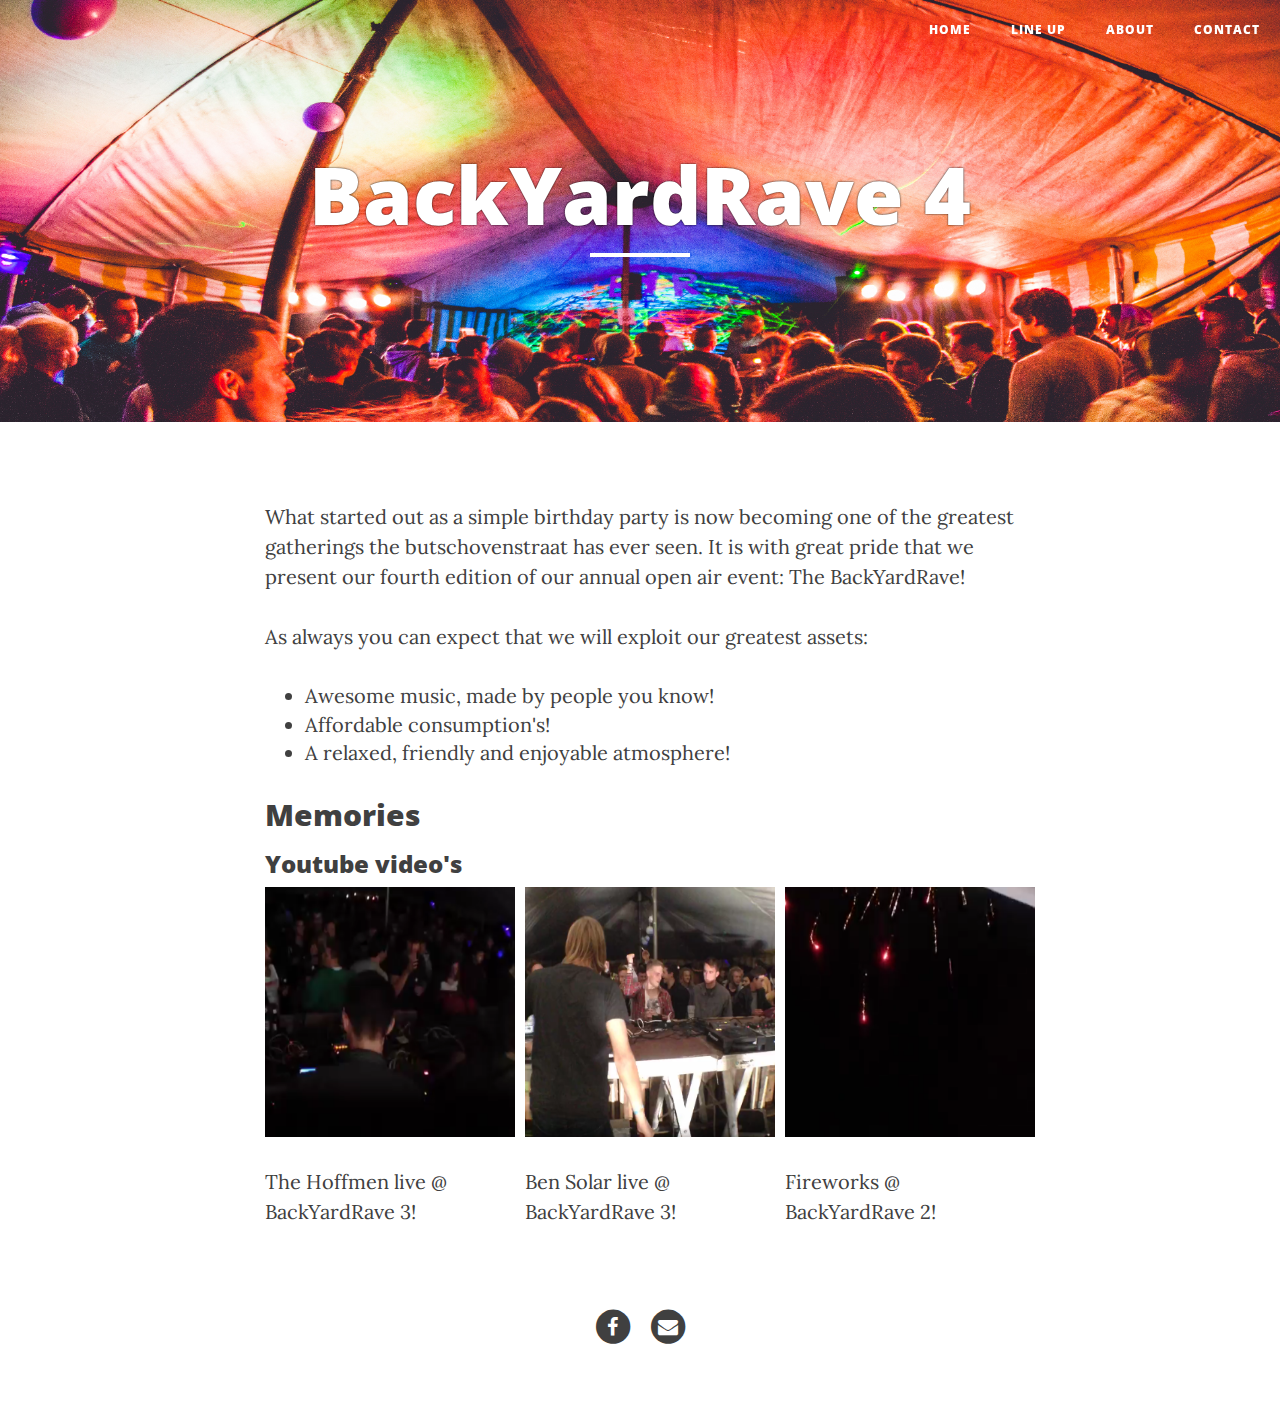
==== index.html @ 53c2b3a4 "first" ====
<!DOCTYPE html PUBLIC "-//W3C//DTD HTML 4.01//EN" "http://www.w3.org/TR/html4/strict.dtd">
<html lang="en">
    <head>
        <meta charset="utf-8">
        <meta http-equiv="X-UA-Compatible" content="IE=edge">
        <meta name="viewport" content="width=device-width, initial⁻scale=1">
        <meta name="description" content="Promotional website BackYardRave">
        <meta name="author" content="Numkil">

        <title>BackYardRave-home</title>

        <!-- bootstrap core css -->
        <link href="css/bootstrap.min.css" rel="stylesheet">

        <!-- Custom CSS -->
        <link href="css/backyardrave.css" rel="stylesheet">

        <!-- Custom Fonts -->
        <link href="http://maxcdn.bootstrapcdn.com/font-awesome/4.1.0/css/font-awesome.min.css" rel="stylesheet" type="text/css">
        <link href='http://fonts.googleapis.com/css?family=Lora:400,700,400italic,700italic' rel='stylesheet' type='text/css'>
        <link href='http://fonts.googleapis.com/css?family=Open+Sans:300italic,400italic,600italic,700italic,800italic,400,300,600,700,800' rel='stylesheet' type='text/css'>
    </head>

    <body>
        <!-- Navigation -->
        <nav class="navbar navbar-default navbar-custom navbar-fixed-top">
            <div class="container-fluid">
                <!-- Brand and toggle get grouped for better mobile display -->
                <div class="navbar-header page-scroll">
                    <button type="button" class="navbar-toggle" data-toggle="collapse" data-target="#bs-example-navbar-collapse-1">
                        <span class="sr-only">Toggle navigation</span>
                        <span class="icon-bar"></span>
                        <span class="icon-bar"></span>
                        <span class="icon-bar"></span>
                    </button>
                </div>

                <!-- Collect the nav links, forms, and other content for toggling -->
                <div class="collapse navbar-collapse" id="bs-example-navbar-collapse-1">
                    <ul class="nav navbar-nav navbar-right">
                        <li>
                            <a href="#">Home</a>
                        </li>
                        <li>
                            <a href="linup.html">Line Up</a>
                        </li>
                        <li>
                            <a href="about.html">About</a>
                        </li>
                        <li>
                            <a href="contact.html">Contact</a>
                        </li>
                    </ul>
                </div>
                <!-- /.navbar-collapse -->
            </div>
            <!-- /.container -->
        </nav>

        <!-- Page Header -->
        <!-- Set your background image for this header on the line below. -->
        <header class="intro-header" style="background-image: url('pictures/banner.jpg')">
            <div class="container">
                <div class="row">
                    <div class="col-lg-8 col-lg-offset-2 col-md-10 col-md-offset-1">
                        <div class="site-heading">
                            <h1>BackYardRave 4</h1>
                            <hr class="small">
                        </div>
                    </div>
                </div>
            </div>
        </header>

        <!-- Main Content -->
        <div class="container">
            <div class="row">
                <div class="col-lg-8 col-lg-offset-2 col-md-10 col-md-offset-1">
                    <p>
                        What started out as a simple birthday party is now becoming one of the greatest
                        gatherings the butschovenstraat has ever seen. It is with great pride that we present
                        our fourth edition of our annual open air event: The BackYardRave!
                    </p>
                    <p>
                        As always you can expect that we will exploit our greatest assets:
                        <ul>
                            <li>Awesome music, made by people you know!</li>
                            <li>Affordable consumption's!</li>
                            <li>A relaxed, friendly and enjoyable atmosphere!</li>
                        </ul>
                    </p>
                    <!--Pictures and videos previous parties-->
                    <h2>Memories</h2>
                    <h3>Youtube video's</h3>
                    <div class="row">
                        <div class="col-lg-4 col-md-5">
                            <a href="https://www.youtube.com/watch?v=LTEhwzz4G0o">
                                <img src="pictures/youtubethumb1.png" height="250px" width="250px" alt="The Hoffmen @ Backyard Rave
                                snippet"/>
                                <p>The Hoffmen live @ BackYardRave 3!</p>
                            </a>
                        </div>
                        <div class="col-lg-4 col-md-5">
                            <a href="https://www.youtube.com/watch?v=LTEhwzz4G0o">
                                <img src="pictures/youtubethumb2.png" height="250px" width="250px"
                                alt="Ben Solar Live @ Backyard Rave 3"/>
                                <p>Ben Solar live @ BackYardRave 3!</p>
                            </a>
                        </div>
                        <div class="col-lg-4 col-md-5">
                            <a href="https://youtu.be/8kN9k4zvXbA">
                                <img src="pictures/youtubethumb3.png" height="250px" width="250px"
                                alt="Fireworks @ Backyard Rave 2"/>
                                <p>Fireworks @ BackYardRave 2!</p>
                            </a>
                        </div>

                    </div>
                </div>
            </div>
        </div>

        <!-- Footer -->
        <footer>
            <div class="container">
                <div class="row">
                    <div class="col-lg-8 col-lg-offset-2 col-md-10 col-md-offset-1">
                        <ul class="list-inline text-center">
                            <li>
                                <a href="https://www.facebook.com/events/416799221814167/">
                                    <span class="fa-stack fa-sm">
                                        <i class="fa fa-circle fa-stack-2x"></i>
                                        <i class="fa fa-facebook fa-stack-1x fa-inverse"></i>
                                    </span>
                                </a>
                            </li>
                            <li>
                                <a id='email' >
                                    <span class="fa-stack fa-sm">
                                        <i class="fa fa-circle fa-stack-2x"></i>
                                        <i class="fa fa-envelope fa-stack-1x fa-inverse"></i>
                                        <NOSCRIPT>
                                            <em>E-mail Address protected by JavaScript<BR>
                                                Please activate JavaScript if you want to see it</em>
                                        </NOSCRIPT> </p>
                                    </span>
                                </a>
                            </li>
                        </ul>
                    </div>
                </div>
            </div>
        </footer>

        <!-- Javascript
            ================================================== -->
            <!-- placed at the end of the document so the pages load faster -->
            <script src="js/jquery-1.11.1.min.js"></script>
            <script src="js/bootstrap.min.js"></script>
            <script src="js/clean-blog.min.js"></script>
            <script src="js/backyard.js"></script>

    </body>
</html>
---- css/backyardrave.css ----
/*!
 * Clean Blog v1.0.0 (http://startbootstrap.com)
 * Copyright 2014 Start Bootstrap
 * Licensed under Apache 2.0 (https://github.com/IronSummitMedia/startbootstrap/blob/gh-pages/LICENSE)
 */

body {
    font-family: 'Lora', 'Times New Roman', serif;
    font-size: 20px;
    color: #404040;
}
p {
    line-height: 1.5;
    margin: 30px 0;
}
p a {
    text-decoration: underline;
}
h1,
h2,
h3,
h4,
h5,
h6 {
    font-family: 'Open Sans', 'Helvetica Neue', Helvetica, Arial, sans-serif;
    font-weight: 800;
}
a {
    color: #404040;
}
a:hover,
a:focus {
    color: #0085a1;
}
a img:hover,
a img:focus {
    cursor: zoom-in;
}
blockquote {
    color: #808080;
    font-style: italic;
}
hr.small {
    max-width: 100px;
    margin: 15px auto;
    border-width: 4px;
    border-color: white;
}
.navbar-custom {
    position: absolute;
    top: 0;
    left: 0;
    width: 100%;
    z-index: 3;
    font-family: 'Open Sans', 'Helvetica Neue', Helvetica, Arial, sans-serif;
}
.navbar-custom .navbar-brand {
    font-weight: 800;
}
.navbar-custom .nav li a {
    text-transform: uppercase;
    font-size: 12px;
    font-weight: 800;
    letter-spacing: 1px;
}
@media only screen and (min-width: 768px) {
    .navbar-custom {
        background: transparent;
        border-bottom: 1px solid transparent;
    }
    .navbar-custom .navbar-brand {
        color: white;
        padding: 20px;
    }
    .navbar-custom .navbar-brand:hover,
    .navbar-custom .navbar-brand:focus {
        color: rgba(255, 255, 255, 0.8);
    }
    .navbar-custom .nav li a {
        color: white;
        padding: 20px;
    }
    .navbar-custom .nav li a:hover,
    .navbar-custom .nav li a:focus {
        color: rgba(255, 255, 255, 0.8);
    }
}
@media only screen and (min-width: 1170px) {
    .navbar-custom {
        -webkit-transition: background-color 0.3s;
        -moz-transition: background-color 0.3s;
        transition: background-color 0.3s;
        /* Force Hardware Acceleration in WebKit */
        -webkit-transform: translate3d(0, 0, 0);
        -moz-transform: translate3d(0, 0, 0);
        -ms-transform: translate3d(0, 0, 0);
        -o-transform: translate3d(0, 0, 0);
        transform: translate3d(0, 0, 0);
        -webkit-backface-visibility: hidden;
        backface-visibility: hidden;
    }
    .navbar-custom.is-fixed {
        /* when the user scrolls down, we hide the header right above the viewport */
        position: fixed;
        top: -61px;
        background-color: rgba(255, 255, 255, 0.9);
        border-bottom: 1px solid #f2f2f2;
        -webkit-transition: -webkit-transform 0.3s;
        -moz-transition: -moz-transform 0.3s;
        transition: transform 0.3s;
    }
    .navbar-custom.is-fixed .navbar-brand {
        color: #404040;
    }
    .navbar-custom.is-fixed .navbar-brand:hover,
    .navbar-custom.is-fixed .navbar-brand:focus {
        color: #0085a1;
    }
    .navbar-custom.is-fixed .nav li a {
        color: #404040;
    }
    .navbar-custom.is-fixed .nav li a:hover,
    .navbar-custom.is-fixed .nav li a:focus {
        color: #0085a1;
    }
    .navbar-custom.is-visible {
        /* if the user changes the scrolling direction, we show the header */
        -webkit-transform: translate3d(0, 100%, 0);
        -moz-transform: translate3d(0, 100%, 0);
        -ms-transform: translate3d(0, 100%, 0);
        -o-transform: translate3d(0, 100%, 0);
        transform: translate3d(0, 100%, 0);
    }
}
.intro-header {
    background-color: #808080;
    background: no-repeat center center;
    background-attachment: scroll;
    -webkit-background-size: cover;
    -moz-background-size: cover;
    background-size: cover;
    -o-background-size: cover;
    margin-bottom: 50px;
}
.intro-header .site-heading,
.intro-header .post-heading,
.intro-header .page-heading {
    padding: 100px 0 50px;
    color: white;
    text-shadow: 0 0 2px #000000;
}
@media only screen and (min-width: 768px) {
    .intro-header .site-heading,
    .intro-header .post-heading,
    .intro-header .page-heading {
        padding: 150px 0;
    }
}
.intro-header .site-heading,
.intro-header .page-heading {
    text-align: center;
}
.intro-header .site-heading h1,
.intro-header .page-heading h1 {
    margin-top: 0;
    font-size: 50px;
}
.intro-header .site-heading .subheading,
.intro-header .page-heading .subheading {
    font-size: 24px;
    line-height: 1.1;
    display: block;
    font-family: 'Open Sans', 'Helvetica Neue', Helvetica, Arial, sans-serif;
    font-weight: 450;
    margin: 10px 0 0;
}
@media only screen and (min-width: 768px) {
    .intro-header .site-heading h1,
    .intro-header .page-heading h1 {
        font-size: 80px;
    }
}
.intro-header .post-heading h1 {
    font-size: 35px;
}
.intro-header .post-heading .subheading,
.intro-header .post-heading .meta {
    line-height: 1.1;
    display: block;
}
.intro-header .post-heading .subheading {
    font-family: 'Open Sans', 'Helvetica Neue', Helvetica, Arial, sans-serif;
    font-size: 24px;
    margin: 10px 0 30px;
    font-weight: 600;
}
.intro-header .post-heading .meta {
    font-family: 'Lora', 'Times New Roman', serif;
    font-style: italic;
    font-weight: 300;
    font-size: 20px;
}
.intro-header .post-heading .meta a {
    color: white;
}
@media only screen and (min-width: 768px) {
    .intro-header .post-heading h1 {
        font-size: 55px;
    }
    .intro-header .post-heading .subheading {
        font-size: 30px;
    }
}
.post-preview > a {
    color: #404040;
}
.post-preview > a:hover,
.post-preview > a:focus {
    text-decoration: none;
    color: #0085a1;
}
.post-preview > a > .post-title {
    font-size: 30px;
    margin-top: 30px;
    margin-bottom: 10px;
}
.post-preview > a > .post-subtitle {
    margin: 0;
    font-weight: 300;
    margin-bottom: 10px;
}
.post-preview > .post-meta {
    color: #808080;
    font-size: 18px;
    font-style: italic;
    margin-top: 0;
}
.post-preview > .post-meta > a {
    text-decoration: none;
    color: #404040;
}
.post-preview > .post-meta > a:hover,
.post-preview > .post-meta > a:focus {
    color: #0085a1;
    text-decoration: underline;
}
@media only screen and (min-width: 768px) {
    .post-preview > a > .post-title {
        font-size: 36px;
    }
}
.section-heading {
    font-size: 36px;
    margin-top: 60px;
    font-weight: 700;
}
.caption {
    text-align: center;
    font-size: 14px;
    padding: 10px;
    font-style: italic;
    margin: 0;
    display: block;
    border-bottom-right-radius: 5px;
    border-bottom-left-radius: 5px;
}
footer {
    padding: 50px 0 65px;
}
footer .list-inline {
    margin: 0;
    padding: 0;
}
footer .copyright {
    font-size: 14px;
    text-align: center;
    margin-bottom: 0;
}
.floating-label-form-group {
    font-size: 14px;
    position: relative;
    margin-bottom: 0;
    padding-bottom: 0.5em;
    border-bottom: 1px solid #eeeeee;
}
.floating-label-form-group input,
.floating-label-form-group textarea {
    z-index: 1;
    position: relative;
    padding-right: 0;
    padding-left: 0;
    border: none;
    border-radius: 0;
    font-size: 1.5em;
    background: none;
    box-shadow: none !important;
    resize: none;
}
.floating-label-form-group label {
    display: block;
    z-index: 0;
    position: relative;
    top: 2em;
    margin: 0;
    font-size: 0.85em;
    line-height: 1.764705882em;
    vertical-align: middle;
    vertical-align: baseline;
    opacity: 0;
    -webkit-transition: top 0.3s ease,opacity 0.3s ease;
    -moz-transition: top 0.3s ease,opacity 0.3s ease;
    -ms-transition: top 0.3s ease,opacity 0.3s ease;
    transition: top 0.3s ease,opacity 0.3s ease;
}
/*.floating-label-form-group::not(:first-child) {*/
    /*padding-left: 14px;*/
    /*border-left: 1px solid #eeeeee;*/
/*}*/
.floating-label-form-group-with-value label {
    top: 0;
    opacity: 1;
}
.floating-label-form-group-with-focus label {
    color: #0085a1;
}
form .row:first-child .floating-label-form-group {
    border-top: 1px solid #eeeeee;
}
.btn {
    font-family: 'Open Sans', 'Helvetica Neue', Helvetica, Arial, sans-serif;
    text-transform: uppercase;
    font-size: 14px;
    font-weight: 800;
    letter-spacing: 1px;
    border-radius: 0;
    padding: 15px 25px;
}
.btn-lg {
    font-size: 16px;
    padding: 25px 35px;
}
.btn-default:hover,
.btn-default:focus {
    background-color: #0085a1;
    border: 1px solid #0085a1;
    color: white;
}
.pager {
    margin: 20px 0 0;
}
.pager li > a,
.pager li > span {
    font-family: 'Open Sans', 'Helvetica Neue', Helvetica, Arial, sans-serif;
    text-transform: uppercase;
    font-size: 14px;
    font-weight: 800;
    letter-spacing: 1px;
    padding: 15px 25px;
    background-color: white;
    border-radius: 0;
}
.pager li > a:hover,
.pager li > a:focus {
    color: white;
    background-color: #0085a1;
    border: 1px solid #0085a1;
}
.pager .disabled > a,
.pager .disabled > a:hover,
.pager .disabled > a:focus,
.pager .disabled > span {
    color: #808080;
    background-color: #404040;
    cursor: not-allowed;
}
::-moz-selection {
    color: white;
    text-shadow: none;
    background: #0085a1;
}
::selection {
    color: white;
    text-shadow: none;
    background: #0085a1;
}
img::selection {
    color: white;
    background: transparent;
}
img::-moz-selection {
    color: white;
    background: transparent;
}
body {
    webkit-tap-highlight-color: #0085a1;
}
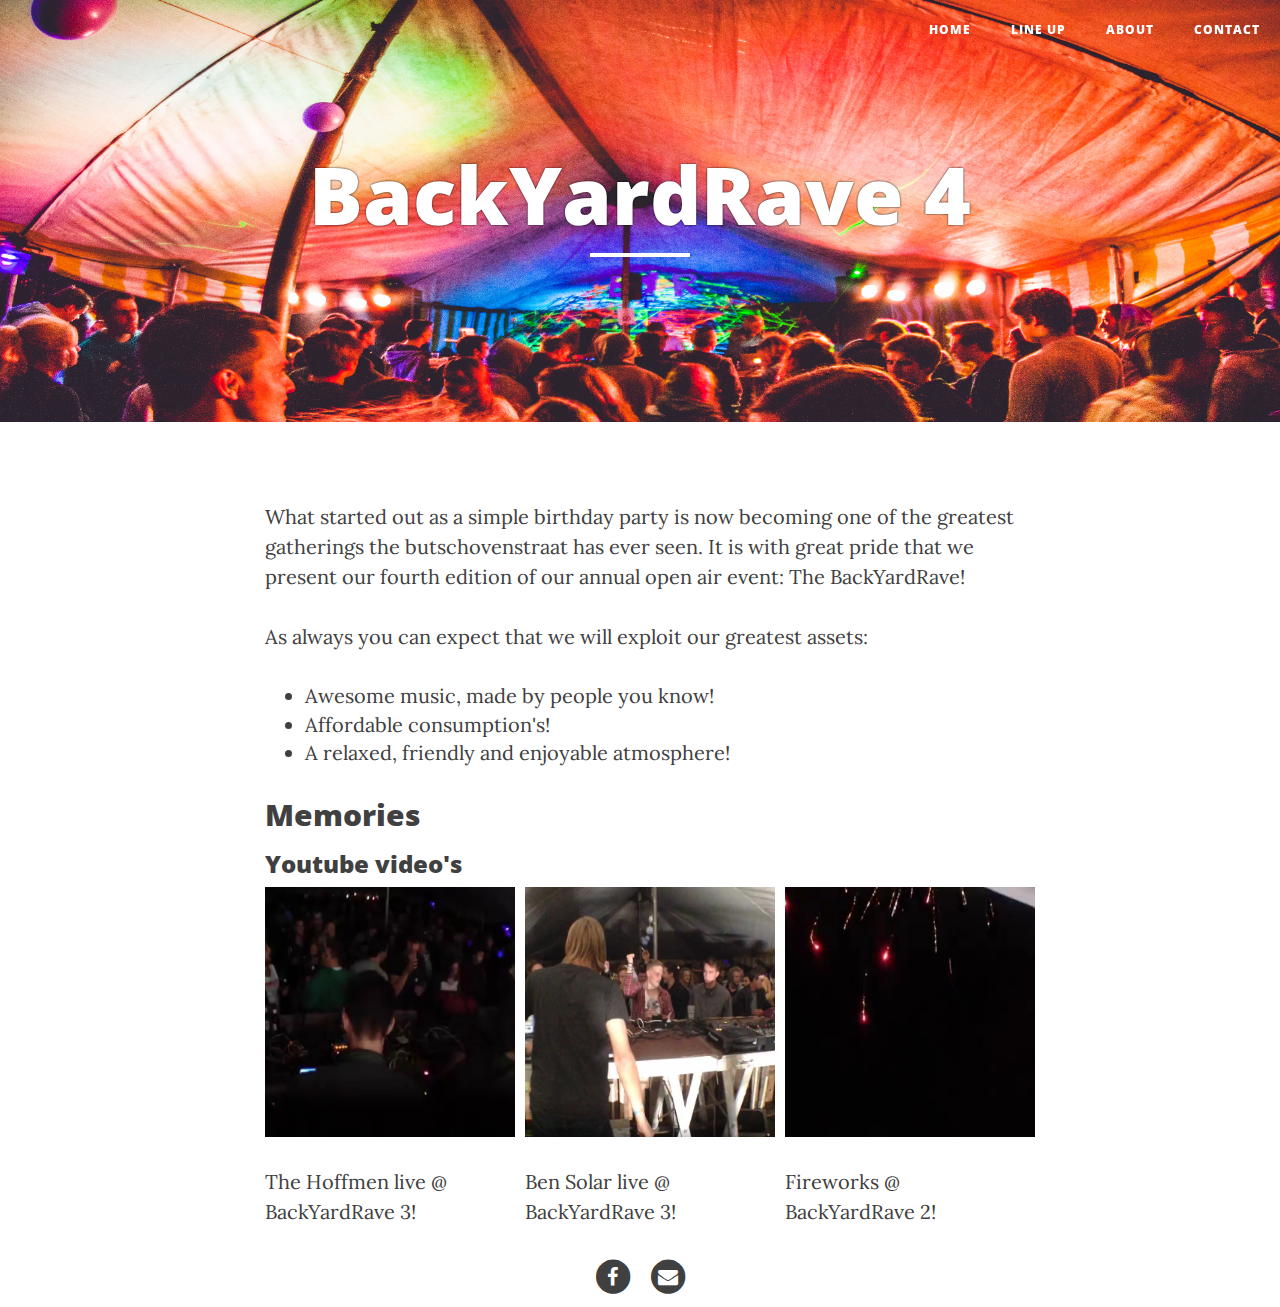
==== commit e2d646a4: "test footer like this" ====
--- a/index.html
+++ b/index.html
@@ -121,7 +121,7 @@
         </div>
 
         <!-- Footer -->
-        <footer>
+        <!--<footer>-->
             <div class="container">
                 <div class="row">
                     <div class="col-lg-8 col-lg-offset-2 col-md-10 col-md-offset-1">
@@ -150,7 +150,7 @@
                     </div>
                 </div>
             </div>
-        </footer>
+        <!--</footer>-->
 
         <!-- Javascript
             ================================================== -->
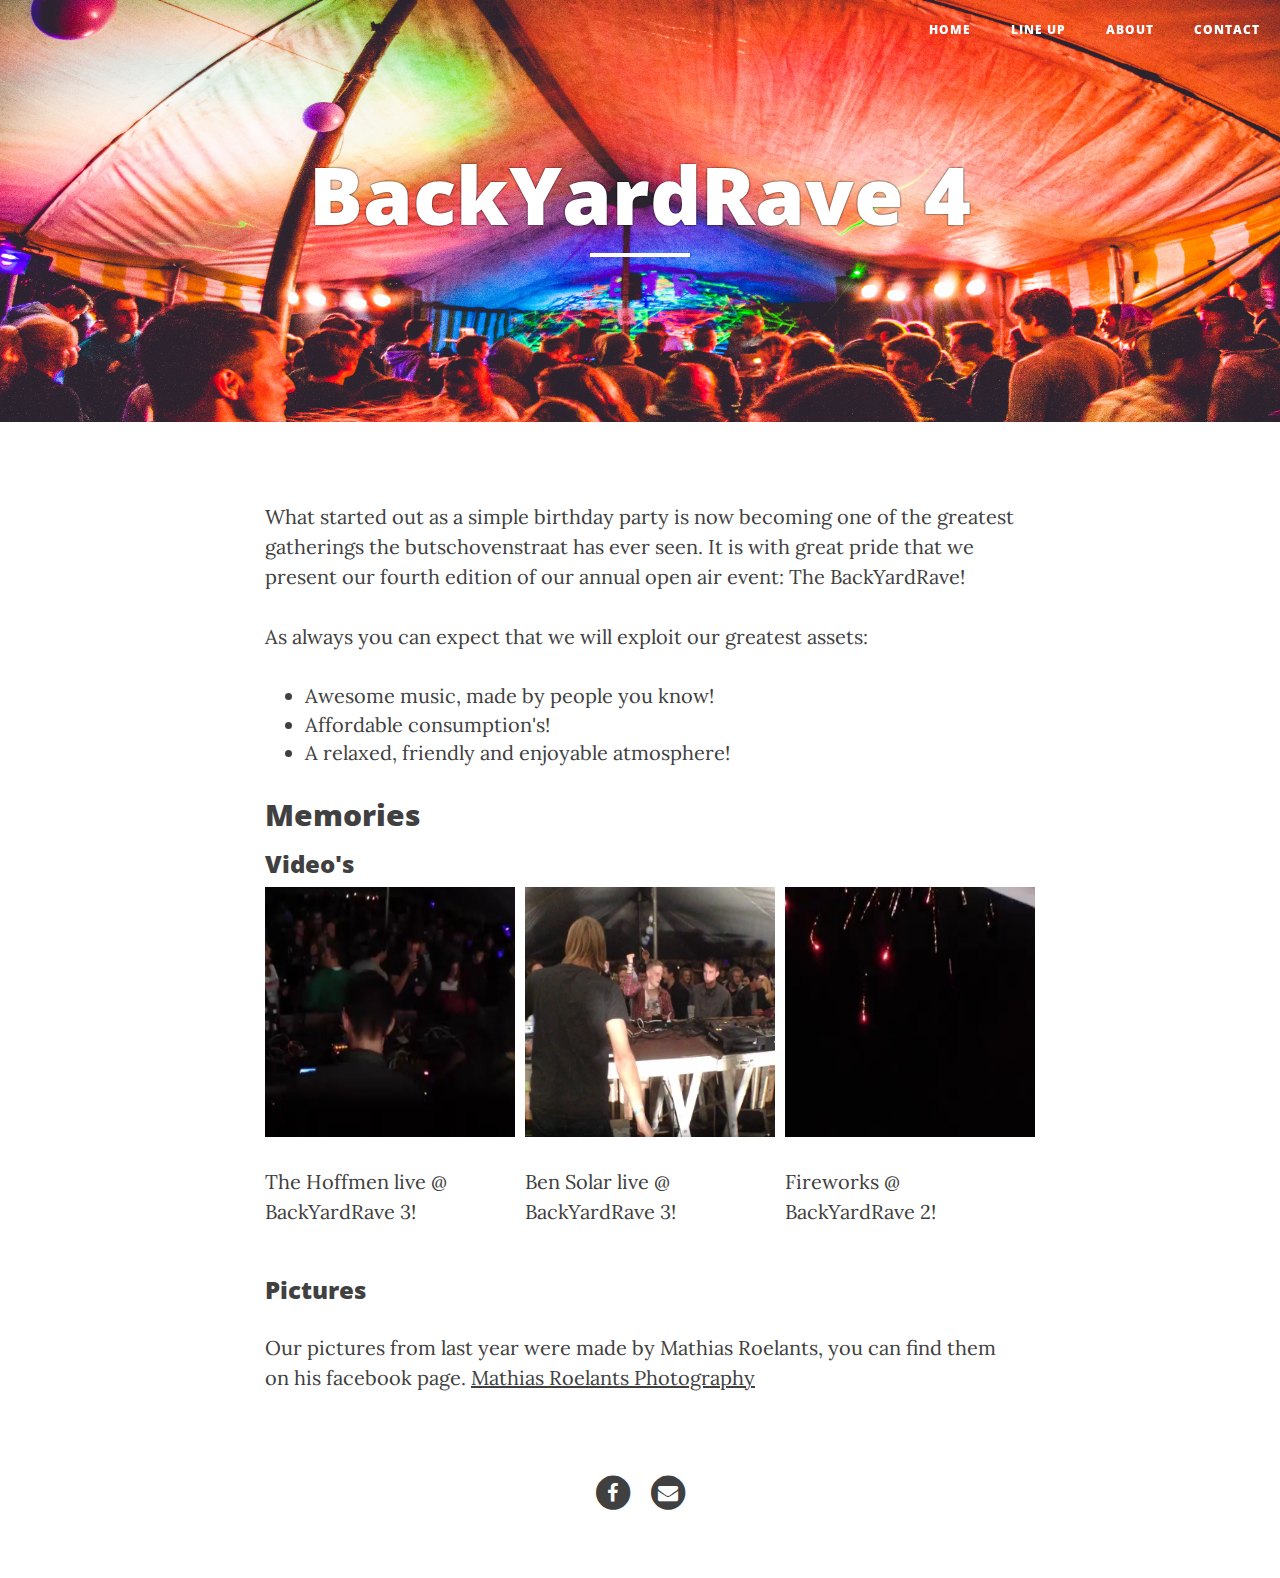
==== commit 986a7a2b: "add pictures" ====
--- a/index.html
+++ b/index.html
@@ -16,9 +16,9 @@
         <link href="css/backyardrave.css" rel="stylesheet">
 
         <!-- Custom Fonts -->
-        <link href="http://maxcdn.bootstrapcdn.com/font-awesome/4.1.0/css/font-awesome.min.css" rel="stylesheet" type="text/css">
-        <link href='http://fonts.googleapis.com/css?family=Lora:400,700,400italic,700italic' rel='stylesheet' type='text/css'>
-        <link href='http://fonts.googleapis.com/css?family=Open+Sans:300italic,400italic,600italic,700italic,800italic,400,300,600,700,800' rel='stylesheet' type='text/css'>
+        <link href="https://maxcdn.bootstrapcdn.com/font-awesome/4.1.0/css/font-awesome.min.css" rel="stylesheet" type="text/css">
+        <link href='https://fonts.googleapis.com/css?family=Lora:400,700,400italic,700italic' rel='stylesheet' type='text/css'>
+        <link href='https://fonts.googleapis.com/css?family=Open+Sans:300italic,400italic,600italic,700italic,800italic,400,300,600,700,800' rel='stylesheet' type='text/css'>
     </head>
 
     <body>
@@ -77,21 +77,21 @@
             <div class="row">
                 <div class="col-lg-8 col-lg-offset-2 col-md-10 col-md-offset-1">
                     <p>
-                        What started out as a simple birthday party is now becoming one of the greatest
-                        gatherings the butschovenstraat has ever seen. It is with great pride that we present
-                        our fourth edition of our annual open air event: The BackYardRave!
+                    What started out as a simple birthday party is now becoming one of the greatest
+                    gatherings the butschovenstraat has ever seen. It is with great pride that we present
+                    our fourth edition of our annual open air event: The BackYardRave!
                     </p>
                     <p>
-                        As always you can expect that we will exploit our greatest assets:
-                        <ul>
-                            <li>Awesome music, made by people you know!</li>
-                            <li>Affordable consumption's!</li>
-                            <li>A relaxed, friendly and enjoyable atmosphere!</li>
-                        </ul>
+                    As always you can expect that we will exploit our greatest assets:
+                    <ul>
+                        <li>Awesome music, made by people you know!</li>
+                        <li>Affordable consumption's!</li>
+                        <li>A relaxed, friendly and enjoyable atmosphere!</li>
+                    </ul>
                     </p>
                     <!--Pictures and videos previous parties-->
                     <h2>Memories</h2>
-                    <h3>Youtube video's</h3>
+                    <h3>Video's</h3>
                     <div class="row">
                         <div class="col-lg-4 col-md-5">
                             <a href="https://www.youtube.com/watch?v=LTEhwzz4G0o">
@@ -103,25 +103,32 @@
                         <div class="col-lg-4 col-md-5">
                             <a href="https://www.youtube.com/watch?v=LTEhwzz4G0o">
                                 <img src="pictures/youtubethumb2.png" height="250px" width="250px"
-                                alt="Ben Solar Live @ Backyard Rave 3"/>
+                                                                                     alt="Ben Solar Live @ Backyard Rave 3"/>
                                 <p>Ben Solar live @ BackYardRave 3!</p>
                             </a>
                         </div>
                         <div class="col-lg-4 col-md-5">
                             <a href="https://youtu.be/8kN9k4zvXbA">
                                 <img src="pictures/youtubethumb3.png" height="250px" width="250px"
-                                alt="Fireworks @ Backyard Rave 2"/>
+                                                                                     alt="Fireworks @ Backyard Rave 2"/>
                                 <p>Fireworks @ BackYardRave 2!</p>
                             </a>
                         </div>
-
                     </div>
+                    <h3>Pictures</h3>
+                            <p>
+                            Our pictures from last year were made by Mathias Roelants, you can find them
+                            on his facebook page.
+                            <a href="https://www.facebook.com/media/set/?set=a.1566265940268987.1073741883.1460340060861576&type=3" >
+                                Mathias Roelants Photography
+                            </a>
+                            </p>
                 </div>
             </div>
         </div>
 
         <!-- Footer -->
-        <!--<footer>-->
+        <footer>
             <div class="container">
                 <div class="row">
                     <div class="col-lg-8 col-lg-offset-2 col-md-10 col-md-offset-1">
@@ -150,7 +157,7 @@
                     </div>
                 </div>
             </div>
-        <!--</footer>-->
+        </footer>
 
         <!-- Javascript
             ================================================== -->
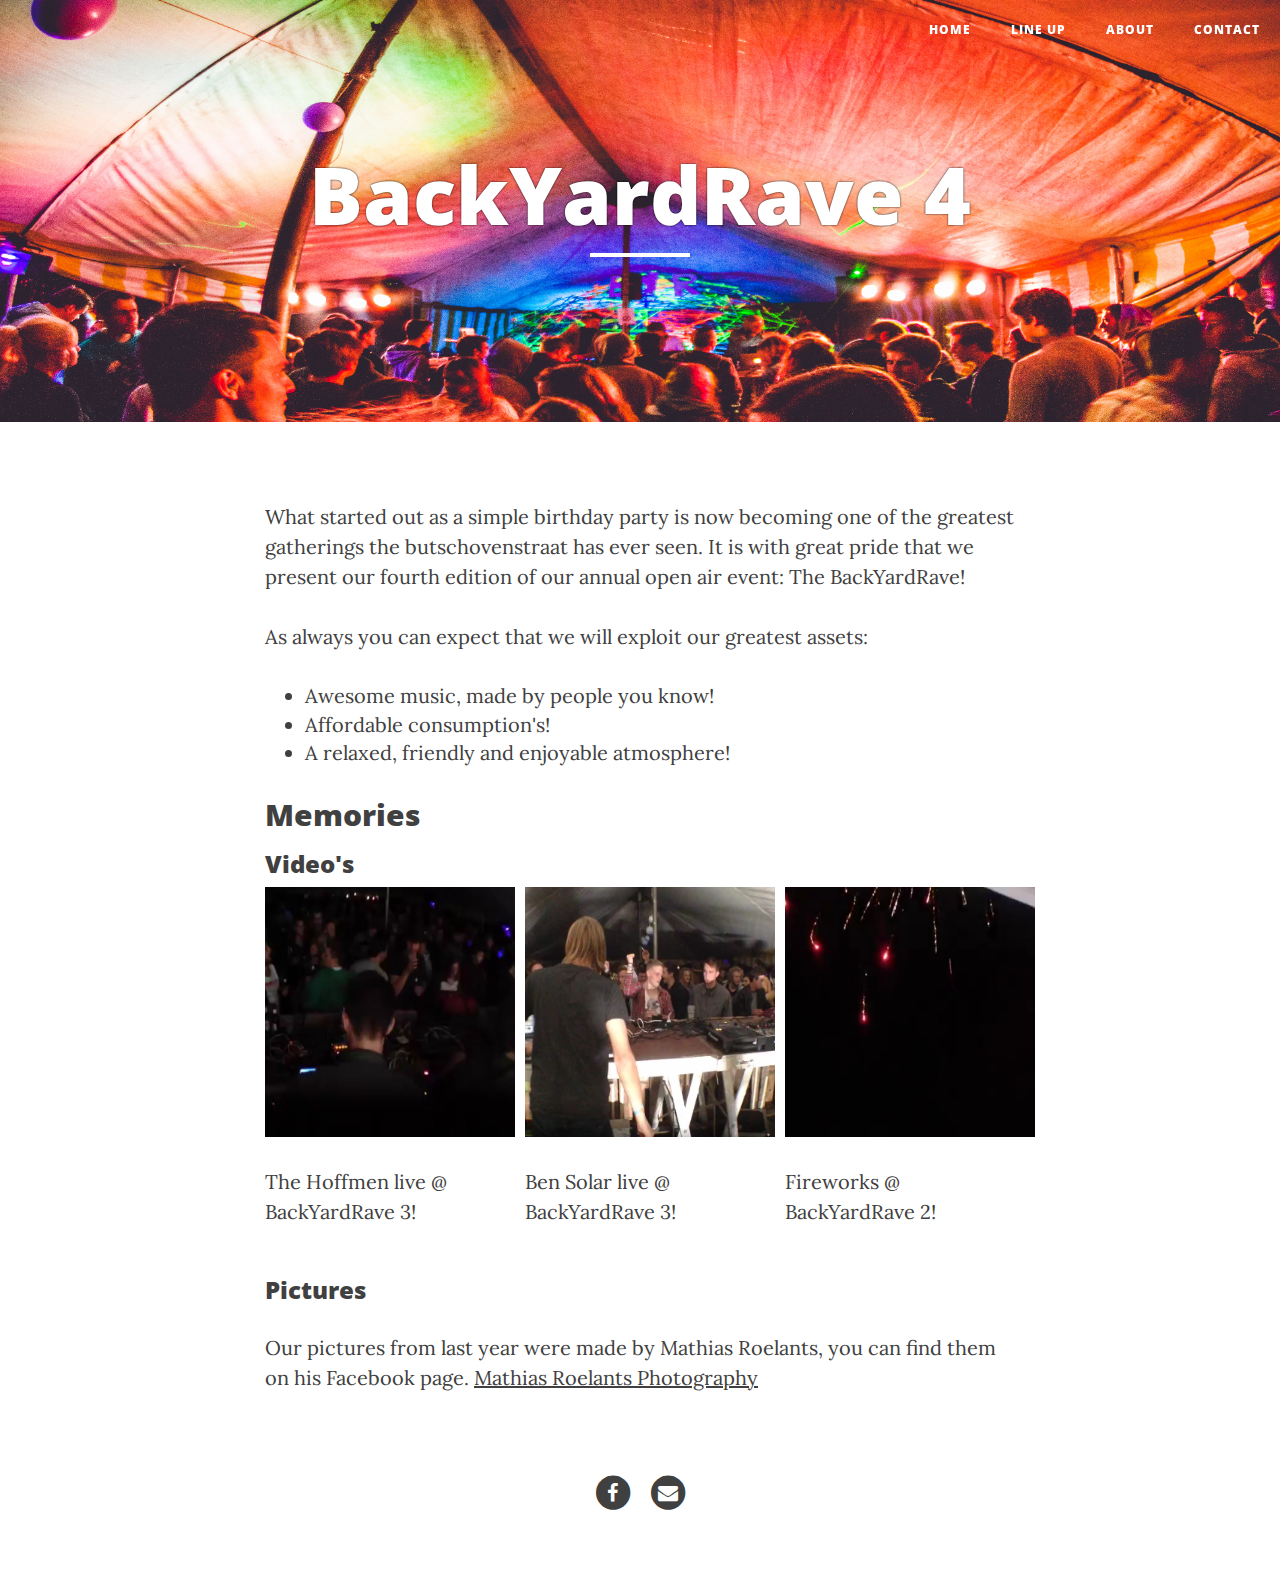
==== commit 89fc5115: "Make lineup empty" ====
--- a/index.html
+++ b/index.html
@@ -101,16 +101,16 @@
                             </a>
                         </div>
                         <div class="col-lg-4 col-md-5">
-                            <a href="https://www.youtube.com/watch?v=LTEhwzz4G0o">
+                            <a href="https://youtu.be/99GkbE-J2aA">
                                 <img src="pictures/youtubethumb2.png" height="250px" width="250px"
-                                                                                     alt="Ben Solar Live @ Backyard Rave 3"/>
+                                alt="Ben Solar Live @ Backyard Rave 3"/>
                                 <p>Ben Solar live @ BackYardRave 3!</p>
                             </a>
                         </div>
                         <div class="col-lg-4 col-md-5">
                             <a href="https://youtu.be/8kN9k4zvXbA">
                                 <img src="pictures/youtubethumb3.png" height="250px" width="250px"
-                                                                                     alt="Fireworks @ Backyard Rave 2"/>
+                                alt="Fireworks @ Backyard Rave 2"/>
                                 <p>Fireworks @ BackYardRave 2!</p>
                             </a>
                         </div>
@@ -118,7 +118,7 @@
                     <h3>Pictures</h3>
                             <p>
                             Our pictures from last year were made by Mathias Roelants, you can find them
-                            on his facebook page.
+                            on his Facebook page.
                             <a href="https://www.facebook.com/media/set/?set=a.1566265940268987.1073741883.1460340060861576&type=3" >
                                 Mathias Roelants Photography
                             </a>
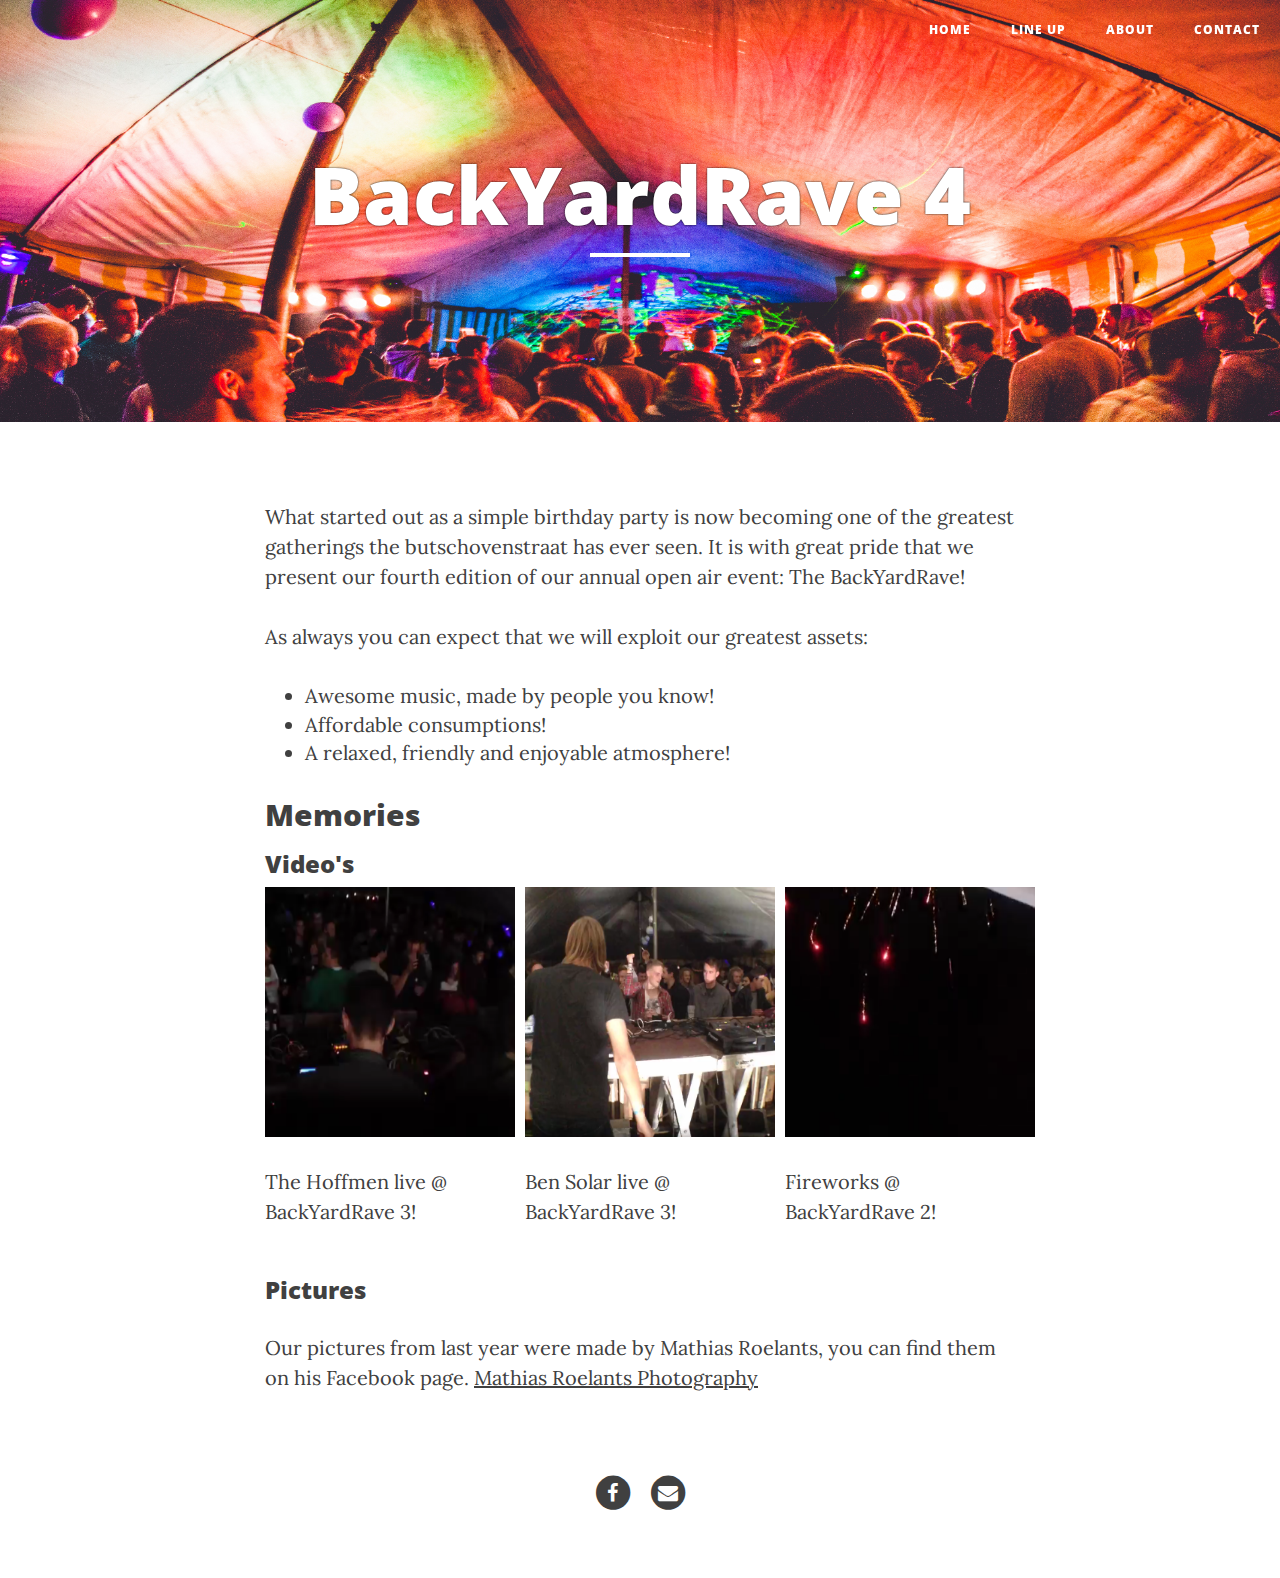
==== commit 41c93f4f: "spelling" ====
--- a/index.html
+++ b/index.html
@@ -85,7 +85,7 @@
                     As always you can expect that we will exploit our greatest assets:
                     <ul>
                         <li>Awesome music, made by people you know!</li>
-                        <li>Affordable consumption's!</li>
+                        <li>Affordable consumptions!</li>
                         <li>A relaxed, friendly and enjoyable atmosphere!</li>
                     </ul>
                     </p>
